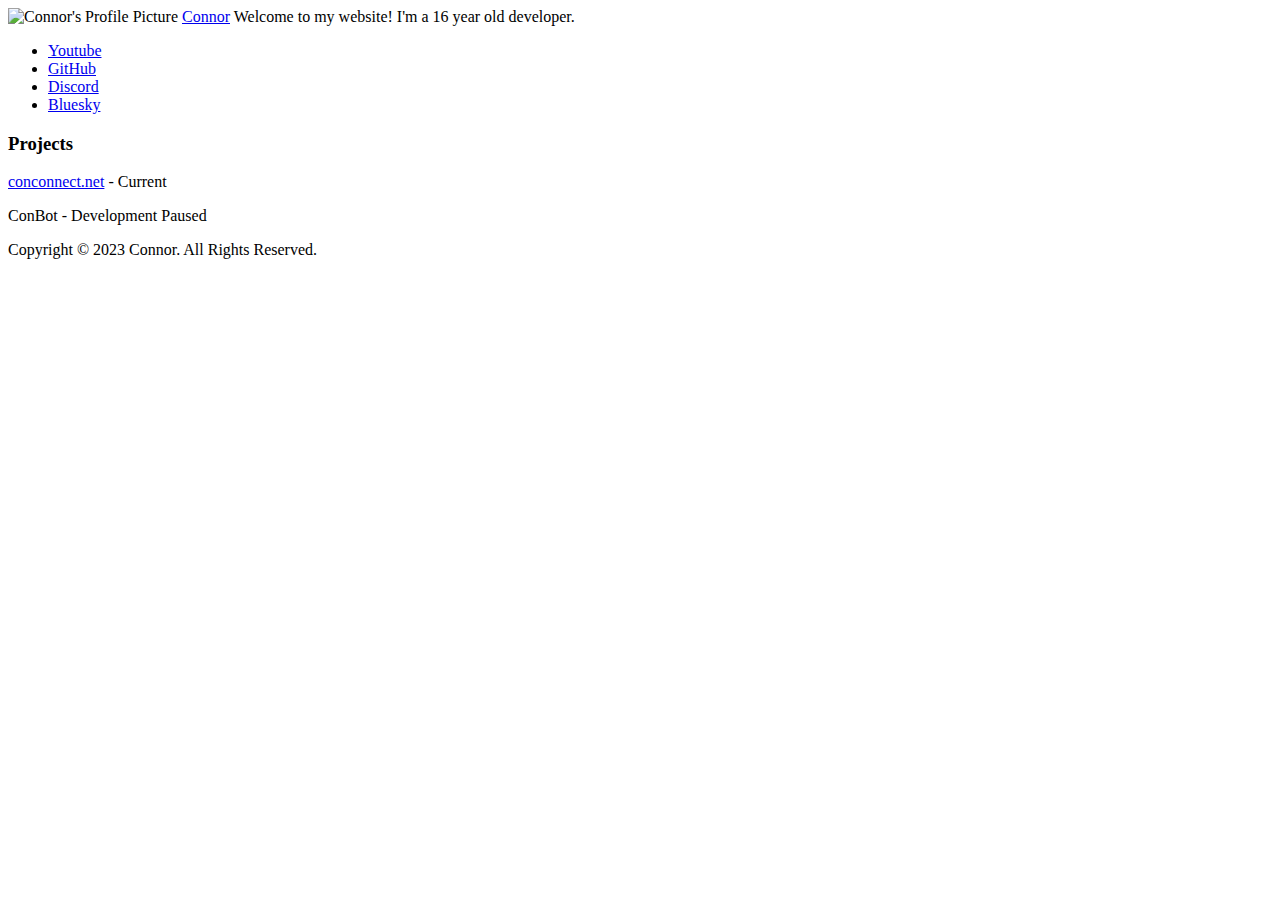
==== index.html @ 86c5b484 "ezguy round is new favicon" ====
<!DOCTYPE html>
<html lang="en">
<head>
  <meta charset="UTF-8">
  <meta name="description" content="Connor's Contact Website">
  <meta name="author" content="Connor">
  <meta name="keywords" content="Connor, Contact, Contact Website, Connor's Contact Website">
  <meta name="viewport" content="width=device-width, initial-scale=1.0">
  <title>Connor</title>
  <link rel="icon" type="image/x-icon" href="https://connor.contact/ezguy_round.png">
  <link rel="stylesheet" href="https://cdnjs.cloudflare.com/ajax/libs/font-awesome/6.4.2/css/all.min.css" integrity="sha512-z3gLpd7yknf1YoNbCzqRKc4qyor8gaKU1qmn+CShxbuBusANI9QpRohGBreCFkKxLhei6S9CQXFEbbKuqLg0DA==" crossorigin="anonymous" referrerpolicy="no-referrer"/>
  <link rel="stylesheet" href="https://connor.contact/style.css">
</head>
<body>
  <div class="main">
    <div class="profile">
      <img src="https://connor.contact/ezguy.png" class="photo" width="88" height="88" alt="Connor's Profile Picture">
      <span class="profile_name"><a href="https://connor.contact">Connor</a></span>
      <span class="description">Welcome to my website! I'm a 16 year old developer.</span>
    </div>
    <div class="links">
      <ul>
        <li><a href="https://youtube.com/@connor522" target="_blank" class="button"><i class="fab fa-youtube"></i> Youtube</a></li>
        <li><a href="https://github.com/connor-22" target="_blank" class="button"><i class="fab fa-github"></i> GitHub</a></li>
        <li><a href="https://discord.com/users/651947997453746218" target="_blank" class="button"><i class="fab fa-discord"></i> Discord</a></li>
        <li><a href="https://bsky.app/profile/connor.contact" target="_blank" class="button">Bluesky</a></li>
      </ul>
      <div class="card">
        <h3>Projects</h3>
        <p><a href="https://conconnect.net" target="_blank">conconnect.net</a> - Current</p>
        <p>ConBot - Development Paused</p>
      </div>
      <div class="footer">
        <p>Copyright &copy; 2023 Connor. All Rights Reserved.</p>
      </div>
    </div>
  </div>
</body>
</html>
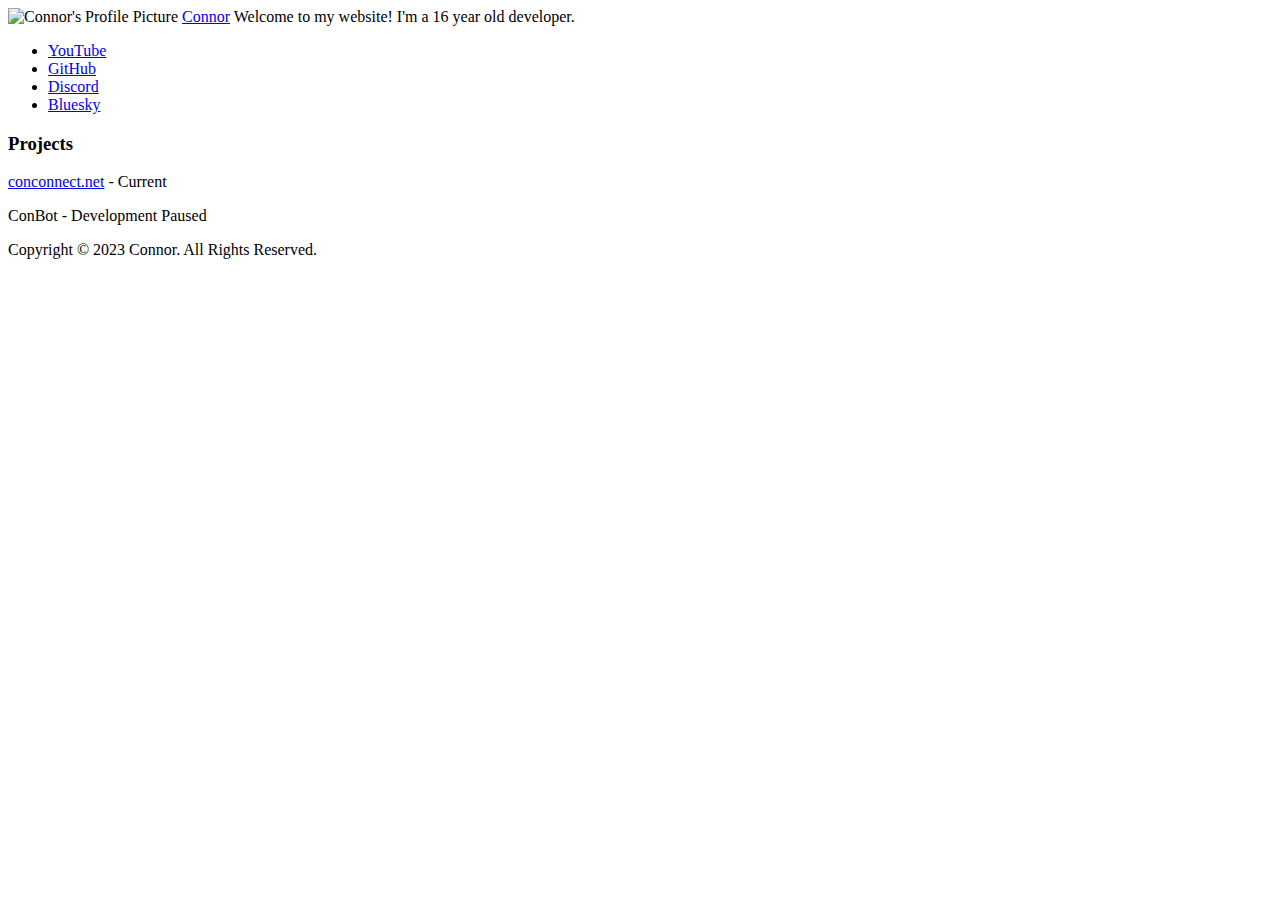
==== commit fe58210b: "minor fix to youtube text" ====
--- a/index.html
+++ b/index.html
@@ -20,7 +20,7 @@
     </div>
     <div class="links">
       <ul>
-        <li><a href="https://youtube.com/@connor522" target="_blank" class="button"><i class="fab fa-youtube"></i> Youtube</a></li>
+        <li><a href="https://youtube.com/@connor522" target="_blank" class="button"><i class="fab fa-youtube"></i> YouTube</a></li>
         <li><a href="https://github.com/connor-22" target="_blank" class="button"><i class="fab fa-github"></i> GitHub</a></li>
         <li><a href="https://discord.com/users/651947997453746218" target="_blank" class="button"><i class="fab fa-discord"></i> Discord</a></li>
         <li><a href="https://bsky.app/profile/connor.contact" target="_blank" class="button">Bluesky</a></li>
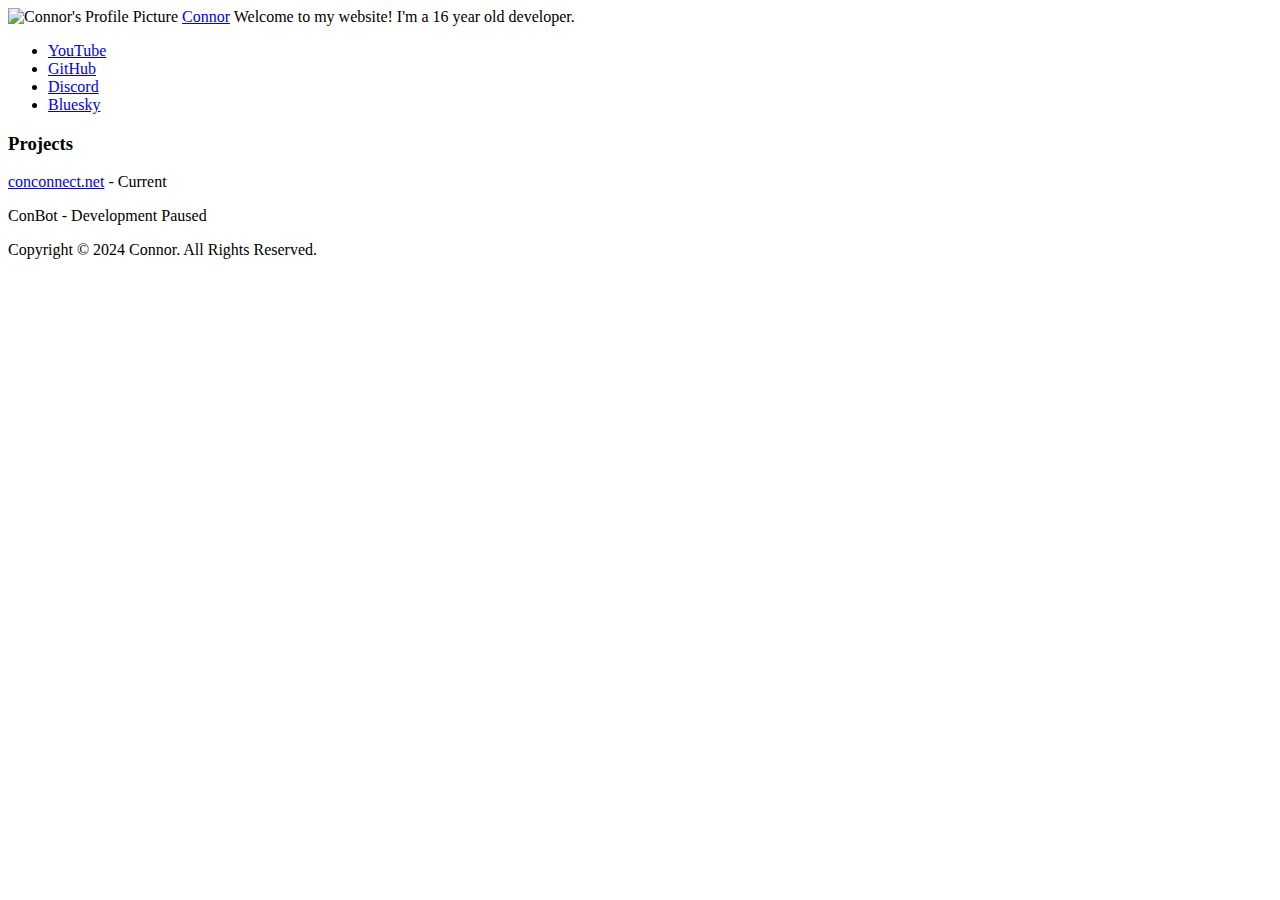
==== commit 44f1afed: "2024" ====
--- a/index.html
+++ b/index.html
@@ -10,6 +10,7 @@
   <link rel="icon" type="image/x-icon" href="https://connor.contact/ezguy_round.png">
   <link rel="stylesheet" href="https://cdnjs.cloudflare.com/ajax/libs/font-awesome/6.4.2/css/all.min.css" integrity="sha512-z3gLpd7yknf1YoNbCzqRKc4qyor8gaKU1qmn+CShxbuBusANI9QpRohGBreCFkKxLhei6S9CQXFEbbKuqLg0DA==" crossorigin="anonymous" referrerpolicy="no-referrer"/>
   <link rel="stylesheet" href="https://connor.contact/style.css">
+  <meta name="theme-color" content="#121214">
 </head>
 <body>
   <div class="main">
@@ -31,7 +32,7 @@
         <p>ConBot - Development Paused</p>
       </div>
       <div class="footer">
-        <p>Copyright &copy; 2023 Connor. All Rights Reserved.</p>
+        <p>Copyright &copy; 2024 Connor. All Rights Reserved.</p>
       </div>
     </div>
   </div>
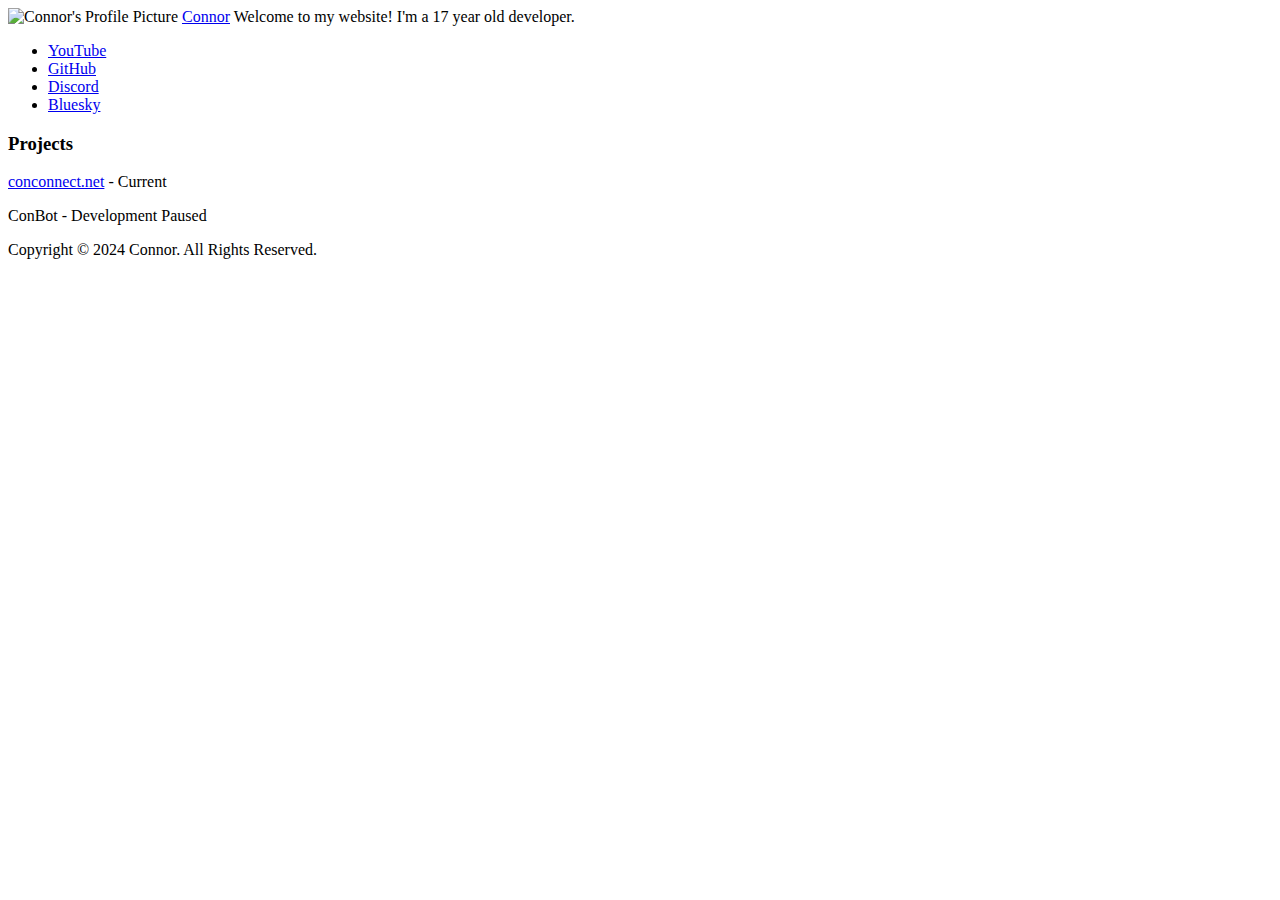
==== commit e9d4c93c: "age!" ====
--- a/index.html
+++ b/index.html
@@ -17,7 +17,7 @@
     <div class="profile">
       <img src="https://connor.contact/ezguy.png" class="photo" width="88" height="88" alt="Connor's Profile Picture">
       <span class="profile_name"><a href="https://connor.contact">Connor</a></span>
-      <span class="description">Welcome to my website! I'm a 16 year old developer.</span>
+      <span class="description">Welcome to my website! I'm a 17 year old developer.</span>
     </div>
     <div class="links">
       <ul>
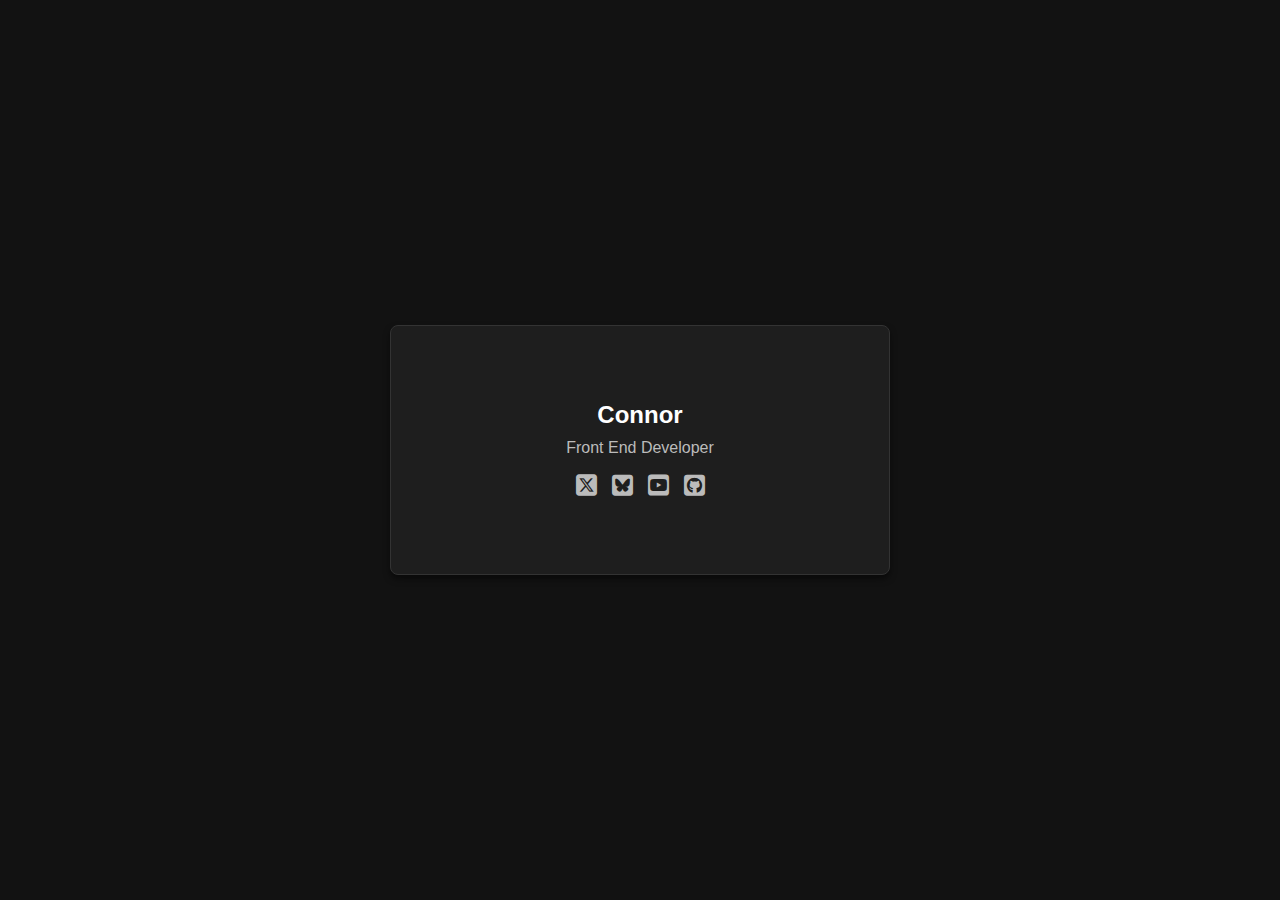
==== commit 8bcf7dbb: "new website 12/25/2024" ====
--- a/index.html
+++ b/index.html
@@ -1,40 +1,26 @@
 <!DOCTYPE html>
 <html lang="en">
 <head>
-  <meta charset="UTF-8">
-  <meta name="description" content="Connor's Contact Website">
-  <meta name="author" content="Connor">
-  <meta name="keywords" content="Connor, Contact, Contact Website, Connor's Contact Website">
-  <meta name="viewport" content="width=device-width, initial-scale=1.0">
-  <title>Connor</title>
-  <link rel="icon" type="image/x-icon" href="https://connor.contact/ezguy_round.png">
-  <link rel="stylesheet" href="https://cdnjs.cloudflare.com/ajax/libs/font-awesome/6.4.2/css/all.min.css" integrity="sha512-z3gLpd7yknf1YoNbCzqRKc4qyor8gaKU1qmn+CShxbuBusANI9QpRohGBreCFkKxLhei6S9CQXFEbbKuqLg0DA==" crossorigin="anonymous" referrerpolicy="no-referrer"/>
-  <link rel="stylesheet" href="https://connor.contact/style.css">
-  <meta name="theme-color" content="#121214">
+    <meta charset="UTF-8">
+    <meta name="viewport" content="width=device-width, initial-scale=1.0">
+    <meta name="theme-color" content="#121212">
+    <meta name="author" content="Connor">
+    <meta name="description" content="Connor's Website">
+    <title>Connor</title>
+    <link rel="stylesheet" href="./style.css">
+    <link href="https://cdnjs.cloudflare.com/ajax/libs/font-awesome/6.7.2/css/all.min.css" rel="stylesheet">
 </head>
 <body>
-  <div class="main">
-    <div class="profile">
-      <img src="https://connor.contact/ezguy.png" class="photo" width="88" height="88" alt="Connor's Profile Picture">
-      <span class="profile_name"><a href="https://connor.contact">Connor</a></span>
-      <span class="description">Welcome to my website! I'm a 17 year old developer.</span>
+    <div class="card">
+        <h1>Connor</h1>
+        <p>Front End Developer</p>
+        <!-- <a href="https://conconnect.net" target="_blank">conconnect.net</a> -->
+        <div class="social-media">
+        	<a href="https://x.com/@connoristech" target="_blank"><i class="fab fa-square-x-twitter"></i></a>
+            <a href="https://bsky.app/profile/connor.contact" target="_blank"><i class="fab fa-square-bluesky"></i></a>
+            <a href="https://youtube.com/@connor522" target="_blank"><i class="fab fa-square-youtube"></i></a>
+            <a href="https://github.com/connor-22" target="_blank"><i class="fab fa-square-github"></i></a>
+        </div>
     </div>
-    <div class="links">
-      <ul>
-        <li><a href="https://youtube.com/@connor522" target="_blank" class="button"><i class="fab fa-youtube"></i> YouTube</a></li>
-        <li><a href="https://github.com/connor-22" target="_blank" class="button"><i class="fab fa-github"></i> GitHub</a></li>
-        <li><a href="https://discord.com/users/651947997453746218" target="_blank" class="button"><i class="fab fa-discord"></i> Discord</a></li>
-        <li><a href="https://bsky.app/profile/connor.contact" target="_blank" class="button">Bluesky</a></li>
-      </ul>
-      <div class="card">
-        <h3>Projects</h3>
-        <p><a href="https://conconnect.net" target="_blank">conconnect.net</a> - Current</p>
-        <p>ConBot - Development Paused</p>
-      </div>
-      <div class="footer">
-        <p>Copyright &copy; 2024 Connor. All Rights Reserved.</p>
-      </div>
-    </div>
-  </div>
 </body>
 </html>--- a/style.css
+++ b/style.css
@@ -0,0 +1,70 @@
+* {
+  margin: 0;
+  padding: 0;
+  box-sizing: border-box;
+}
+
+body {
+  display: flex;
+  justify-content: center;
+  align-items: center;
+  height: 100dvh;
+  background-color: #121212;
+  font-family: Arial, sans-serif;
+  color: #ffffff;
+}
+
+.card {
+  width: 85%;
+  max-width: 500px;
+  max-height: 250px;
+  aspect-ratio: 2 / 1;
+  background: #1e1e1e;
+  border: 1px solid #333;
+  border-radius: 8px;
+  box-shadow: 0 4px 6px rgba(0, 0, 0, 0.5);
+  padding: 25px;
+  display: flex;
+  flex-direction: column;
+  justify-content: center;
+  align-items: center;
+  text-align: center;
+}
+
+.card h1 {
+  font-size: 1.5rem;
+  margin-bottom: 10px;
+  color: #ffffff;
+}
+
+.card p {
+  font-size: 1rem;
+  color: #bbbbbb;
+}
+
+.card a {
+  text-decoration: none;
+  color: #1e90ff;
+  font-size: 1rem;
+  margin-top: 10px;
+}
+
+.card a:hover {
+  text-decoration: underline;
+}
+
+.social-media {
+  margin-top: 5px;
+  display: flex;
+  gap: 15px;
+}
+
+.social-media a {
+  color: #bbbbbb;
+  font-size: 1.5rem;
+  transition: color 0.3s;
+}
+
+.social-media a:hover {
+  opacity: 0.75;
+}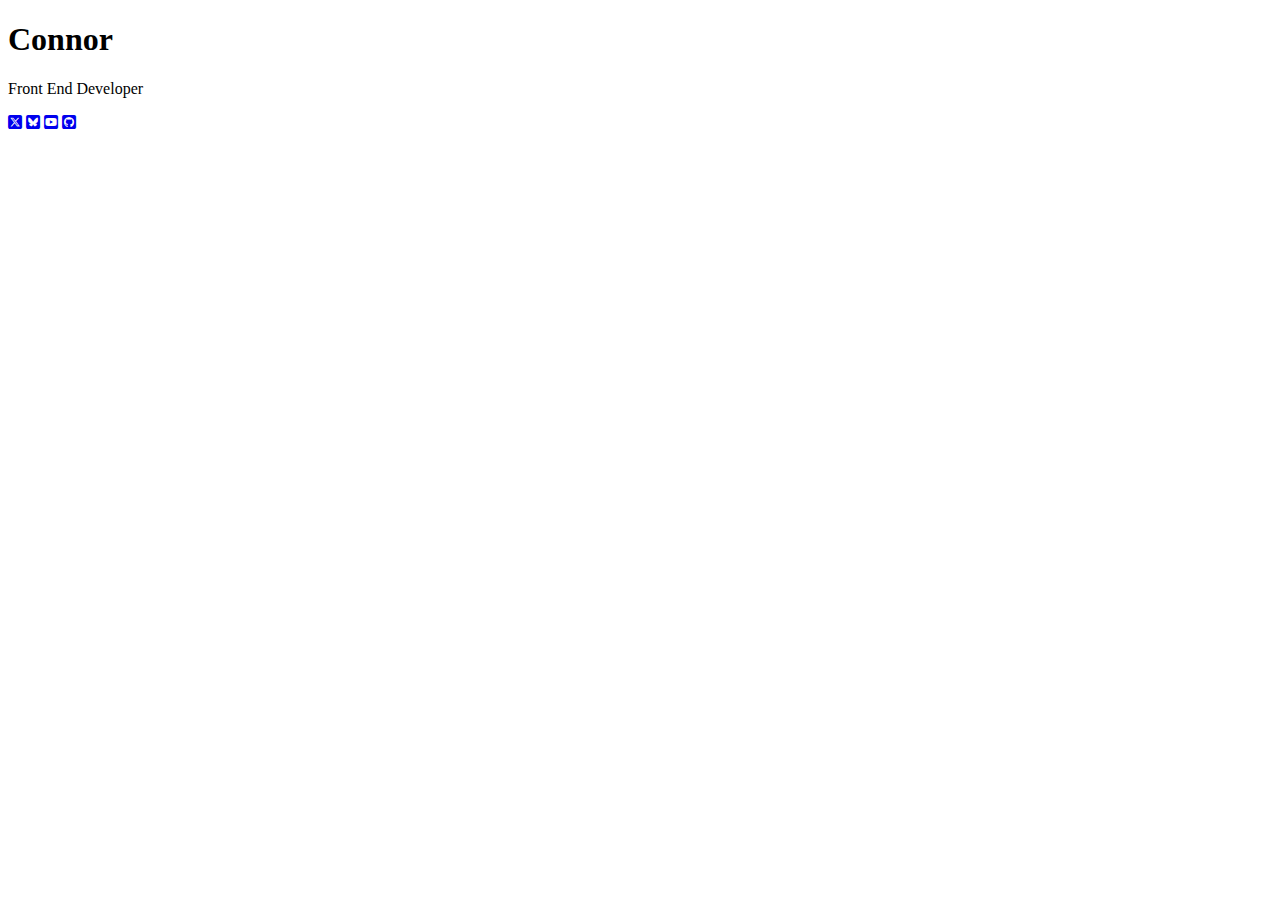
==== commit e03c1905: "updating css url on index.html page (i forgot to do that with inital new site commit!)" ====
--- a/index.html
+++ b/index.html
@@ -7,7 +7,7 @@
     <meta name="author" content="Connor">
     <meta name="description" content="Connor's Website">
     <title>Connor</title>
-    <link rel="stylesheet" href="./style.css">
+    <link rel="stylesheet" href="https://connor.contact/style.css">
     <link href="https://cdnjs.cloudflare.com/ajax/libs/font-awesome/6.7.2/css/all.min.css" rel="stylesheet">
 </head>
 <body>
